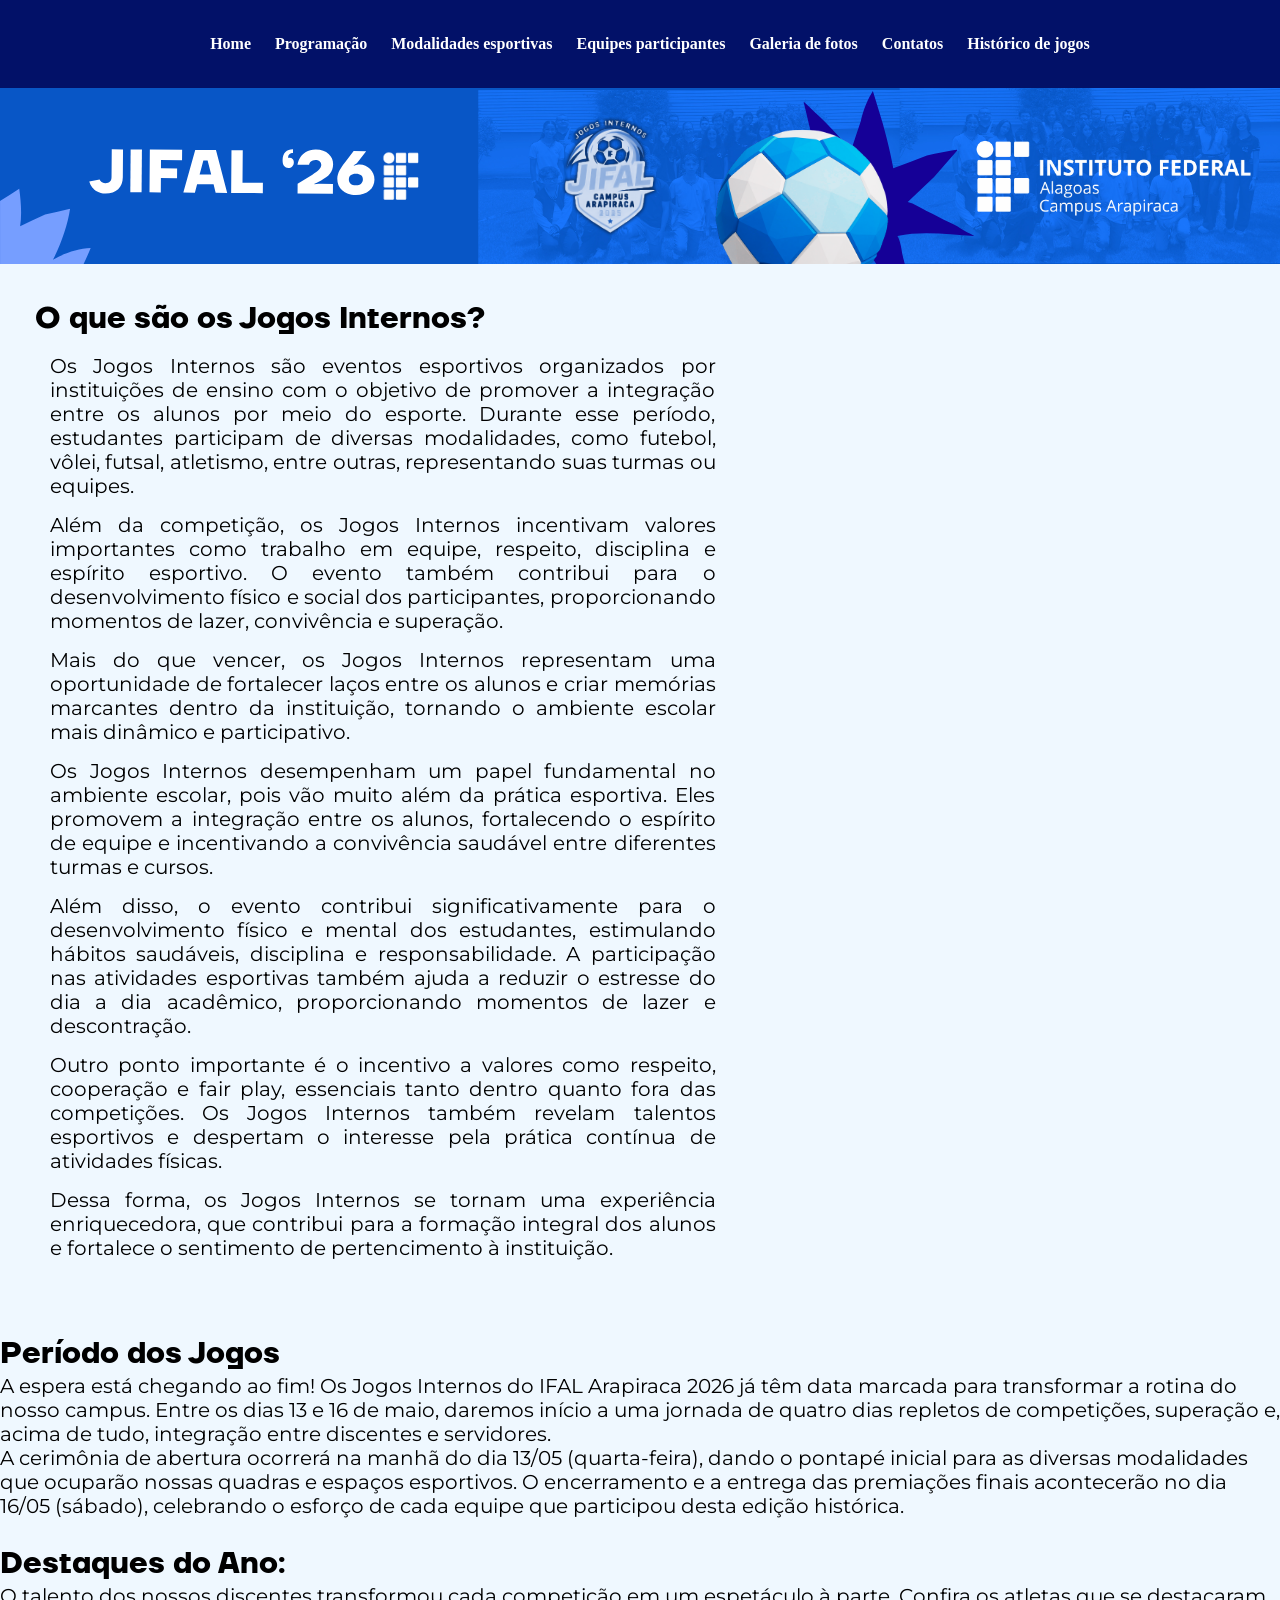
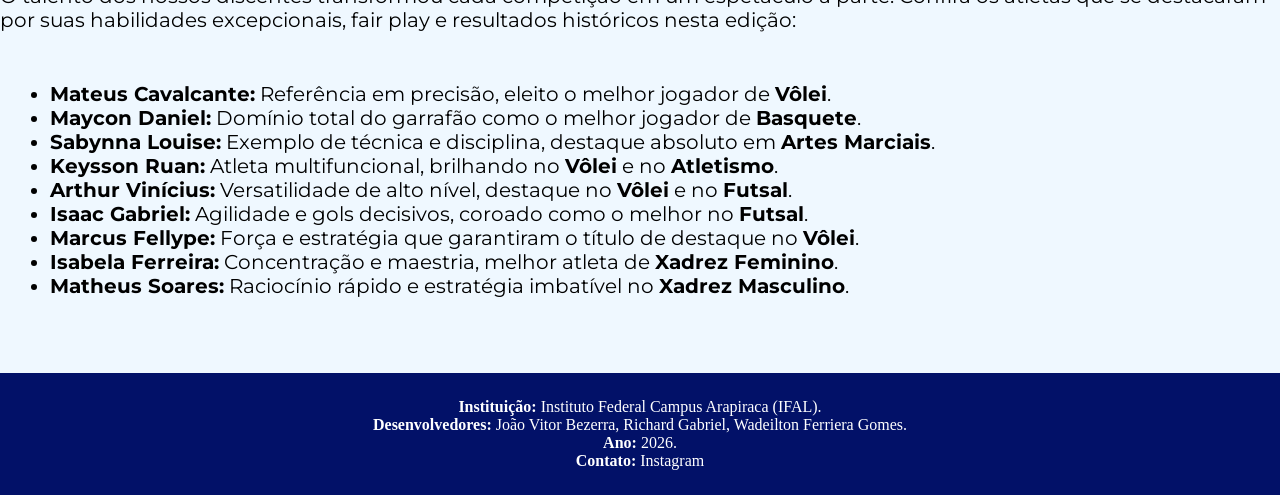
==== html/index.html @ b0f02007 "v4" ====
<!DOCTYPE html>
<html lang="pt-br">
<head>
    <meta charset="UTF-8">
    <meta name="viewport" content="width=device-width, initial-scale=1.0">
    <title>Página Inicial</title>
    <link rel="stylesheet" href="../css/style.css"/>
</head>
<body>

    <header>
        <div class="containerNavBar"> 
            <nav class="itensNav">
                <a href="index.html">Home</a>
                <a href="programacao.html">Programação</a>
                <a href="modalidades.html">Modalidades esportivas</a>
                <a href="equipes.html">Equipes participantes</a>
                <a href="galeria.html">Galeria de fotos</a>
                <a href="contatos.html">Contatos</a>
                <a href="historico.html">Histórico de jogos</a>
            </nav>
        </div>
    </header>


        <section class="containerBanner">
            <img  src="../images/jifal 2026.svg" alt="logo IFAL Arapiraca">
        </section>

    <section>
        <div class="container">
            <div class="texto">
                <h2 class="h2">O que são os Jogos Internos?</h2>
                <div class="texto-conteudo">
                    <p>Os Jogos Internos são eventos esportivos organizados por instituições de ensino com o objetivo de promover a integração entre os alunos por meio do esporte. Durante esse período, estudantes participam de diversas modalidades, como futebol, vôlei, futsal, atletismo, entre outras, representando suas turmas ou equipes.</p>

                    <p>Além da competição, os Jogos Internos incentivam valores importantes como trabalho em equipe, respeito, disciplina e espírito esportivo. O evento também contribui para o desenvolvimento físico e social dos participantes, proporcionando momentos de lazer, convivência e superação.</p>

                    <p>Mais do que vencer, os Jogos Internos representam uma oportunidade de fortalecer laços entre os alunos e criar memórias marcantes dentro da instituição, tornando o ambiente escolar mais dinâmico e participativo.</p>

                    <p>Os Jogos Internos desempenham um papel fundamental no ambiente escolar, pois vão muito além da prática esportiva. Eles promovem a integração entre os alunos, fortalecendo o espírito de equipe e incentivando a convivência saudável entre diferentes turmas e cursos.</p>

                    <p>Além disso, o evento contribui significativamente para o desenvolvimento físico e mental dos estudantes, estimulando hábitos saudáveis, disciplina e responsabilidade. A participação nas atividades esportivas também ajuda a reduzir o estresse do dia a dia acadêmico, proporcionando momentos de lazer e descontração.</p>

                    <p>Outro ponto importante é o incentivo a valores como respeito, cooperação e fair play, essenciais tanto dentro quanto fora das competições. Os Jogos Internos também revelam talentos esportivos e despertam o interesse pela prática contínua de atividades físicas.</p>

                    <p>Dessa forma, os Jogos Internos se tornam uma experiência enriquecedora, que contribui para a formação integral dos alunos e fortalece o sentimento de pertencimento à instituição.</p>
                    
                </div>
            </div>
        </div>
    </section>

    
                <section>
                    <h2 class="h2">Período dos Jogos</h2>
                    <div class="texto-conteudo">
                        <p>A espera está chegando ao fim! Os Jogos Internos do IFAL Arapiraca 2026 já têm data marcada para transformar a rotina do nosso campus. Entre os dias 13 e 16 de maio, daremos início a uma jornada de quatro dias repletos de competições, superação e, acima de tudo, integração entre discentes e servidores.</p>
                        <p>A cerimônia de abertura ocorrerá na manhã do dia 13/05 (quarta-feira), dando o pontapé inicial para as diversas modalidades que ocuparão nossas quadras e espaços esportivos. O encerramento e a entrega das premiações finais acontecerão no dia 16/05 (sábado), celebrando o esforço de cada equipe que participou desta edição histórica.</p>
                    </div>
                </section>

                <h2 class="h2">Destaques do Ano:</h2>
                <div class="texto-conteudo">
                    <p>
                        O talento dos nossos discentes transformou cada competição em um espetáculo à parte. 
                        Confira os atletas que se destacaram por suas habilidades excepcionais, fair play e 
                        resultados históricos nesta edição:
                    </p>

                    <ul class="destaques">
                        <li><strong>Mateus Cavalcante:</strong> Referência em precisão, eleito o melhor jogador de <strong>Vôlei</strong>.</li>
                        <li><strong>Maycon Daniel:</strong> Domínio total do garrafão como o melhor jogador de <strong>Basquete</strong>.</li>
                        <li><strong>Sabynna Louise:</strong> Exemplo de técnica e disciplina, destaque absoluto em <strong>Artes Marciais</strong>.</li>
                        <li><strong>Keysson Ruan:</strong> Atleta multifuncional, brilhando no <strong>Vôlei</strong> e no <strong>Atletismo</strong>.</li>
                        <li><strong>Arthur Vinícius:</strong> Versatilidade de alto nível, destaque no <strong>Vôlei</strong> e no <strong>Futsal</strong>.</li>
                        <li><strong>Isaac Gabriel:</strong> Agilidade e gols decisivos, coroado como o melhor no <strong>Futsal</strong>.</li>
                        <li><strong>Marcus Fellype:</strong> Força e estratégia que garantiram o título de destaque no <strong>Vôlei</strong>.</li>
                        <li><strong>Isabela Ferreira:</strong> Concentração e maestria, melhor atleta de <strong>Xadrez Feminino</strong>.</li>
                        <li><strong>Matheus Soares:</strong> Raciocínio rápido e estratégia imbatível no <strong>Xadrez Masculino</strong>.</li>
                    </ul>
                </div>
            </section>
    
    <footer>
        <div class="rodape">
            <p>
                <strong>Instituição:</strong> Instituto Federal Campus Arapiraca (IFAL).
            </p>
            <p>
                <strong>Desenvolvedores: </strong>João Vitor Bezerra, Richard Gabriel, Wadeilton Ferriera Gomes.
            </p>
            <p><strong>Ano:</strong> 2026.</p>
            <p>
                <strong>Contato:</strong>
                <a href="https://www.instagram.com/913ifal_/" target="_blank" rel="external">Instagram</a>
            </p>
        </div>
    </footer>
</body>
</html>
---- css/style.css ----
@import url('fontes.css');
@import url('componentes.css');

* {
    margin: 0;
    padding: 0;
    box-sizing: border-box;
}

body {
    background-color: #eff8ff;
}

.itensNav a {
    align-itens: space-between;
    color: white;
    margin-left: 20px;
    text-decoration: none;
    font-weight: bold;
}


.logos img {
    width: 160px;
}

footer div {
    width: 100%;
    text-align: center;
    padding: 25px;
    background-color: #021168;
}

.rodape p {
    text-align: center;
    margin: 0 auto;
    color: white;
    
}

.rodape a{
    color: white;
    text-decoration: none;
}
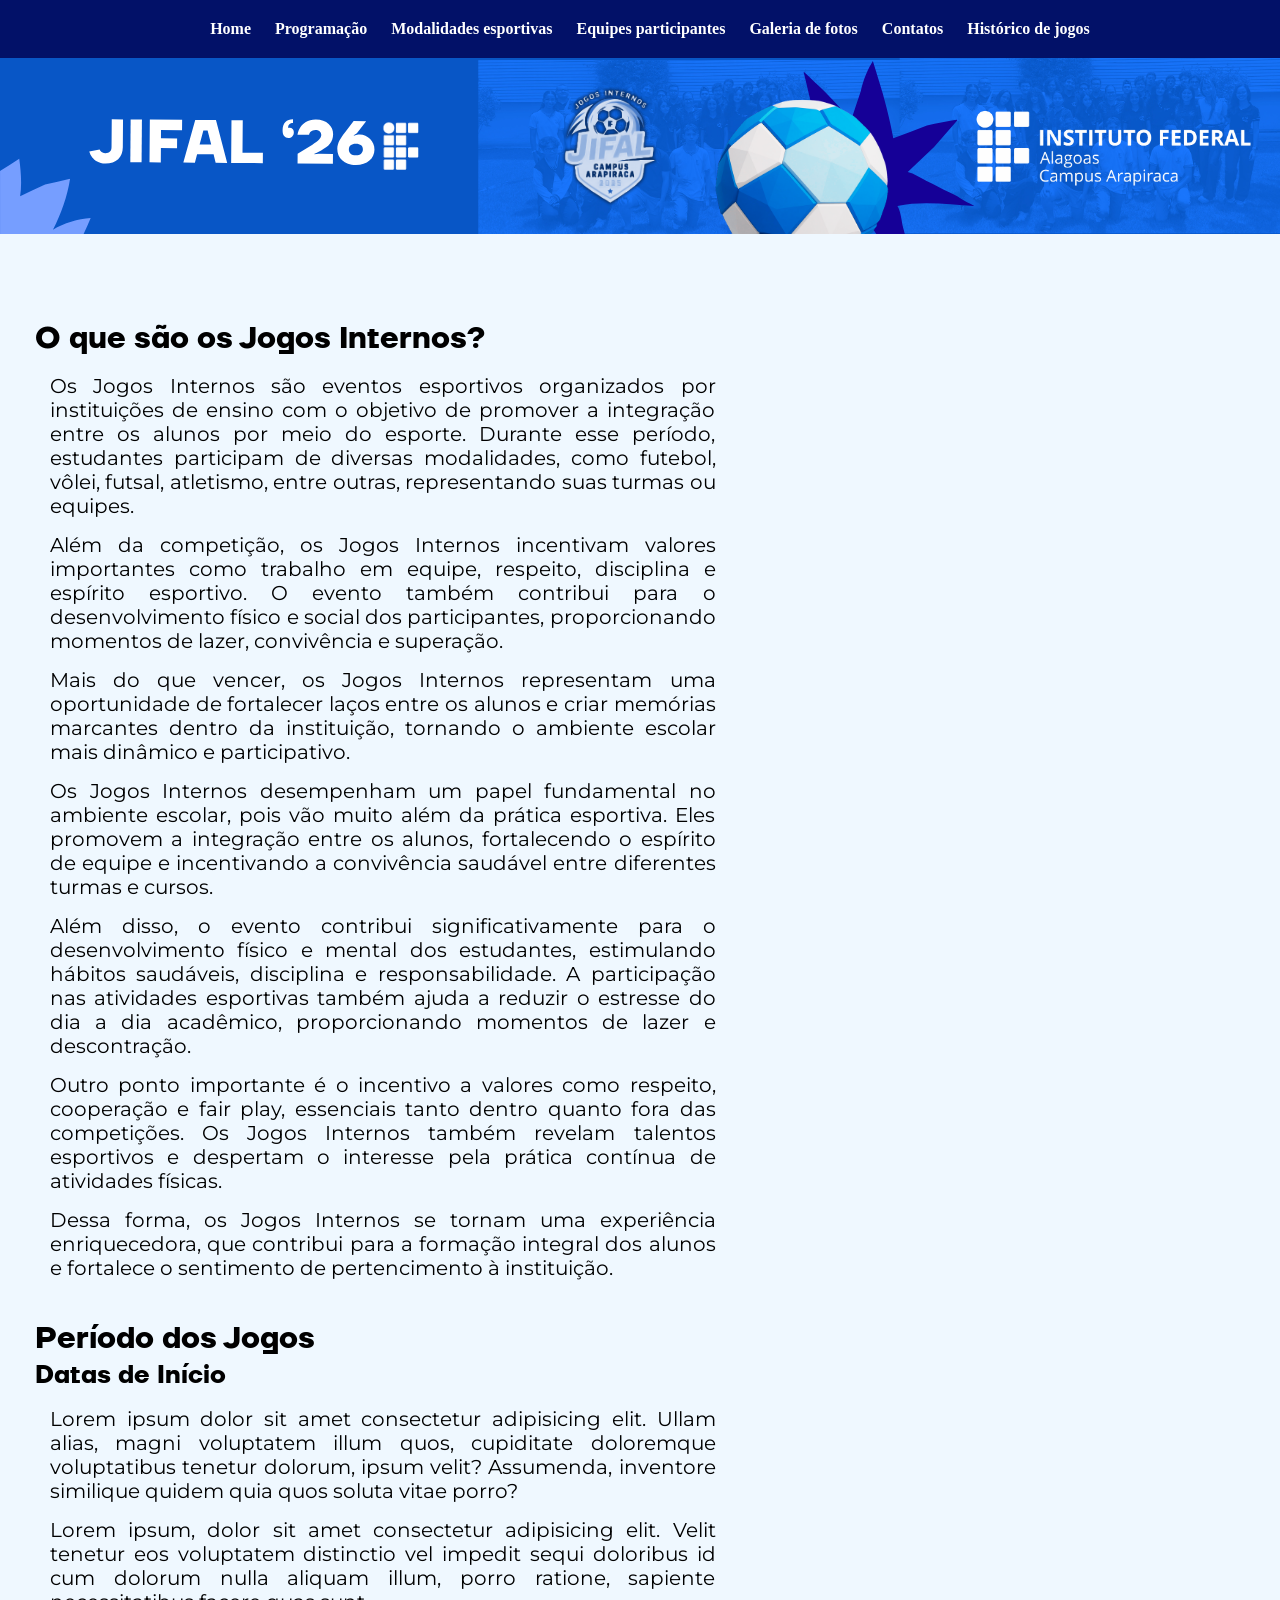
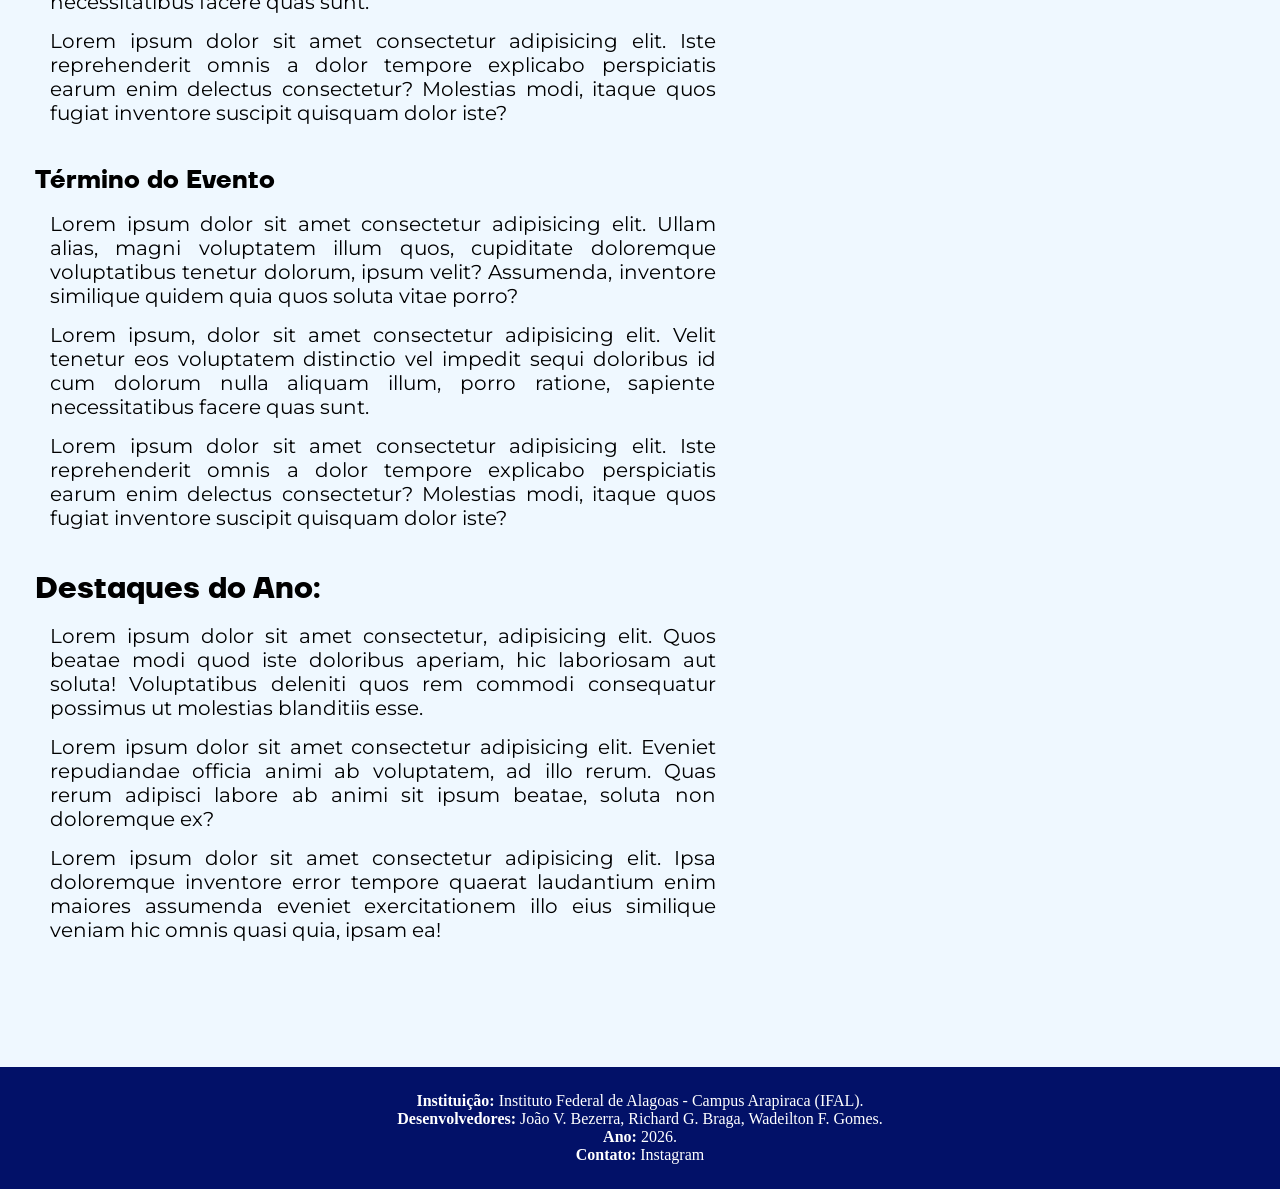
==== commit f89ab4d8: "Atualização: Home, Galeria, Contatos." ====
--- a/html/index.html
+++ b/html/index.html
@@ -47,49 +47,39 @@
                     <p>Dessa forma, os Jogos Internos se tornam uma experiência enriquecedora, que contribui para a formação integral dos alunos e fortalece o sentimento de pertencimento à instituição.</p>
                     
                 </div>
+
+                <h2 class="h2">Período dos Jogos</h2>
+                <h3>Datas de Início</h3>
+                <div class="texto-conteudo">
+                    <p>Lorem ipsum dolor sit amet consectetur adipisicing elit. Ullam alias, magni voluptatem illum quos, cupiditate doloremque voluptatibus tenetur dolorum, ipsum velit? Assumenda, inventore similique quidem quia quos soluta vitae porro?</p>
+
+                    <p>Lorem ipsum, dolor sit amet consectetur adipisicing elit. Velit tenetur eos voluptatem distinctio vel impedit sequi doloribus id cum dolorum nulla aliquam illum, porro ratione, sapiente necessitatibus facere quas sunt.</p>
+
+                    <p>Lorem ipsum dolor sit amet consectetur adipisicing elit. Iste reprehenderit omnis a dolor tempore explicabo perspiciatis earum enim delectus consectetur? Molestias modi, itaque quos fugiat inventore suscipit quisquam dolor iste?</p>
+                </div>
+
+                <h3>Término do Evento</h3>
+                <div class="texto-conteudo">
+                    <p>Lorem ipsum dolor sit amet consectetur adipisicing elit. Ullam alias, magni voluptatem illum quos, cupiditate doloremque voluptatibus tenetur dolorum, ipsum velit? Assumenda, inventore similique quidem quia quos soluta vitae porro?</p>
+
+                    <p>Lorem ipsum, dolor sit amet consectetur adipisicing elit. Velit tenetur eos voluptatem distinctio vel impedit sequi doloribus id cum dolorum nulla aliquam illum, porro ratione, sapiente necessitatibus facere quas sunt.</p>
+
+                    <p>Lorem ipsum dolor sit amet consectetur adipisicing elit. Iste reprehenderit omnis a dolor tempore explicabo perspiciatis earum enim delectus consectetur? Molestias modi, itaque quos fugiat inventore suscipit quisquam dolor iste?</p>
+                </div>
+                <h2 class="h2">Destaques do Ano:</h2>
+                <div class="texto-conteudo">
+                    <p>Lorem ipsum dolor sit amet consectetur, adipisicing elit. Quos beatae modi quod iste doloribus aperiam, hic laboriosam aut soluta! Voluptatibus deleniti quos rem commodi consequatur possimus ut molestias blanditiis esse.</p>
+                    <p>Lorem ipsum dolor sit amet consectetur adipisicing elit. Eveniet repudiandae officia animi ab voluptatem, ad illo rerum. Quas rerum adipisci labore ab animi sit ipsum beatae, soluta non doloremque ex?</p>
+                    <p>Lorem ipsum dolor sit amet consectetur adipisicing elit. Ipsa doloremque inventore error tempore quaerat laudantium enim maiores assumenda eveniet exercitationem illo eius similique veniam hic omnis quasi quia, ipsam ea!</p>
+                </div>
             </div>
         </div>
     </section>
-
-    
-                <section>
-                    <h2 class="h2">Período dos Jogos</h2>
-                    <div class="texto-conteudo">
-                        <p>A espera está chegando ao fim! Os Jogos Internos do IFAL Arapiraca 2026 já têm data marcada para transformar a rotina do nosso campus. Entre os dias 13 e 16 de maio, daremos início a uma jornada de quatro dias repletos de competições, superação e, acima de tudo, integração entre discentes e servidores.</p>
-                        <p>A cerimônia de abertura ocorrerá na manhã do dia 13/05 (quarta-feira), dando o pontapé inicial para as diversas modalidades que ocuparão nossas quadras e espaços esportivos. O encerramento e a entrega das premiações finais acontecerão no dia 16/05 (sábado), celebrando o esforço de cada equipe que participou desta edição histórica.</p>
-                    </div>
-                </section>
-
-                <h2 class="h2">Destaques do Ano:</h2>
-                <div class="texto-conteudo">
-                    <p>
-                        O talento dos nossos discentes transformou cada competição em um espetáculo à parte. 
-                        Confira os atletas que se destacaram por suas habilidades excepcionais, fair play e 
-                        resultados históricos nesta edição:
-                    </p>
-
-                    <ul class="destaques">
-                        <li><strong>Mateus Cavalcante:</strong> Referência em precisão, eleito o melhor jogador de <strong>Vôlei</strong>.</li>
-                        <li><strong>Maycon Daniel:</strong> Domínio total do garrafão como o melhor jogador de <strong>Basquete</strong>.</li>
-                        <li><strong>Sabynna Louise:</strong> Exemplo de técnica e disciplina, destaque absoluto em <strong>Artes Marciais</strong>.</li>
-                        <li><strong>Keysson Ruan:</strong> Atleta multifuncional, brilhando no <strong>Vôlei</strong> e no <strong>Atletismo</strong>.</li>
-                        <li><strong>Arthur Vinícius:</strong> Versatilidade de alto nível, destaque no <strong>Vôlei</strong> e no <strong>Futsal</strong>.</li>
-                        <li><strong>Isaac Gabriel:</strong> Agilidade e gols decisivos, coroado como o melhor no <strong>Futsal</strong>.</li>
-                        <li><strong>Marcus Fellype:</strong> Força e estratégia que garantiram o título de destaque no <strong>Vôlei</strong>.</li>
-                        <li><strong>Isabela Ferreira:</strong> Concentração e maestria, melhor atleta de <strong>Xadrez Feminino</strong>.</li>
-                        <li><strong>Matheus Soares:</strong> Raciocínio rápido e estratégia imbatível no <strong>Xadrez Masculino</strong>.</li>
-                    </ul>
-                </div>
-            </section>
     
     <footer>
         <div class="rodape">
-            <p>
-                <strong>Instituição:</strong> Instituto Federal Campus Arapiraca (IFAL).
-            </p>
-            <p>
-                <strong>Desenvolvedores: </strong>João Vitor Bezerra, Richard Gabriel, Wadeilton Ferriera Gomes.
-            </p>
+            <p><strong>Instituição:</strong> Instituto Federal de Alagoas - Campus Arapiraca (IFAL).</p>
+            <p><strong>Desenvolvedores: </strong>João V. Bezerra, Richard G. Braga, Wadeilton F. Gomes.</p>
             <p><strong>Ano:</strong> 2026.</p>
             <p>
                 <strong>Contato:</strong>
--- a/css/style.css
+++ b/css/style.css
@@ -24,21 +24,58 @@
     width: 160px;
 }
 
-footer div {
-    width: 100%;
+
+.rodape {
     text-align: center;
-    padding: 25px;
-    background-color: #021168;
+    width: 90%;
+    margin: 0 auto;
 }
 
-.rodape p {
-    text-align: center;
-    margin: 0 auto;
-    color: white;
-    
-}
-
-.rodape a{
+.rodape a {
     color: white;
     text-decoration: none;
 }
+
+/* Cards */ 
+.cards-container { 
+  display: flex; 
+  justify-content: center; 
+  flex-wrap: wrap; 
+  gap: 20px; 
+  margin-top: 30px;
+} 
+
+.card { 
+  background-color: #FDFBD4; 
+  padding: 20px; 
+  border-radius: 12px; 
+  box-shadow: 0 4px 6px rgba(0, 0, 0, 0.1); 
+  width: 100%;
+  max-width: 300px;
+  transition: transform 0.3s ease;
+} 
+
+.card:hover {
+  transform: translateY(-5px);
+}
+
+.galeria-projeto .cards-container {
+  display: flex;
+  flex-wrap: wrap;
+  justify-content: center;
+  gap: 20px;
+  margin-top: 20px;
+}
+
+.galeria-projeto img, .galeria-oficina img { 
+  width: 250px; /* VOLTOU AO TAMANHO ORIGINAL */
+  height: 180px; /* VOLTOU AO TAMANHO ORIGINAL */
+  object-fit: cover;
+  border-radius: 12px;
+  box-shadow: 0 3px 6px rgba(0, 0, 0, 0.15);
+  transition: transform 0.2s ease;
+} 
+
+.galeria-projeto img:hover, .galeria-oficina img:hover { 
+  transform: scale(1.05); 
+} 
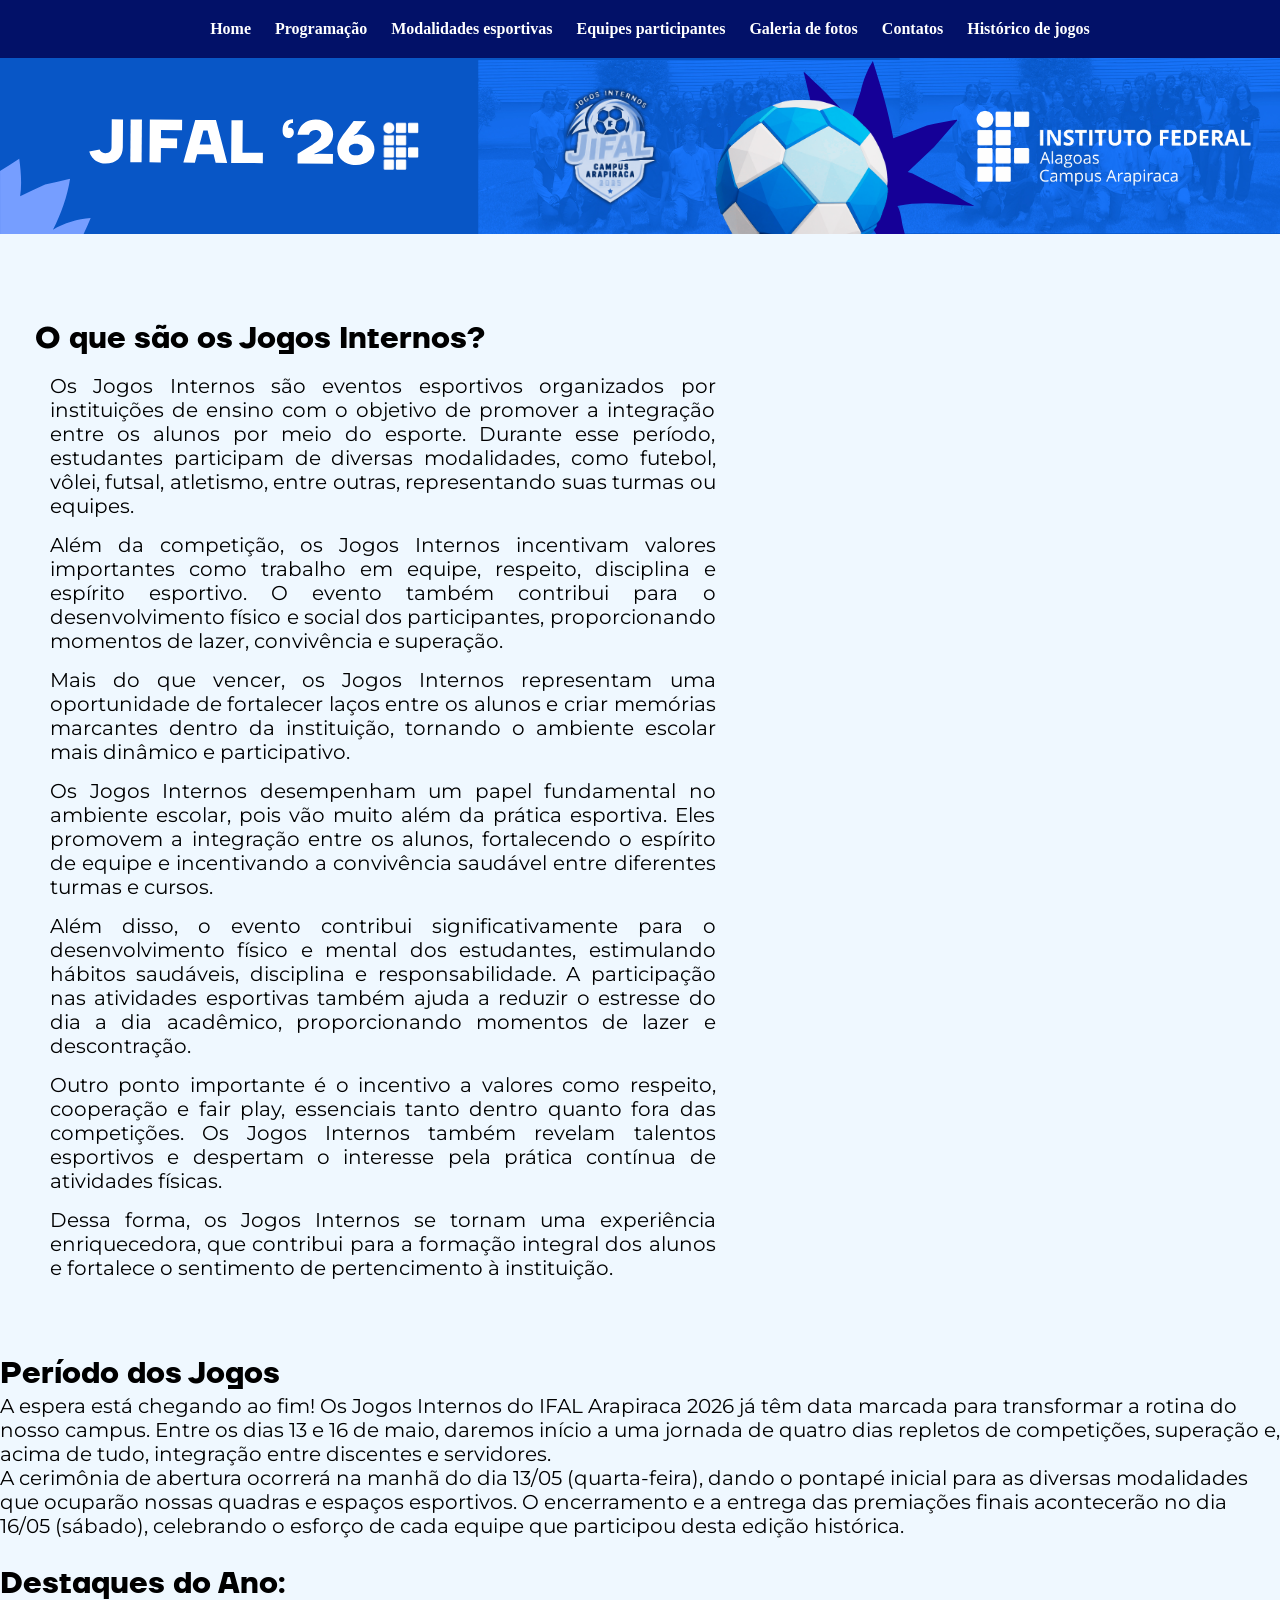
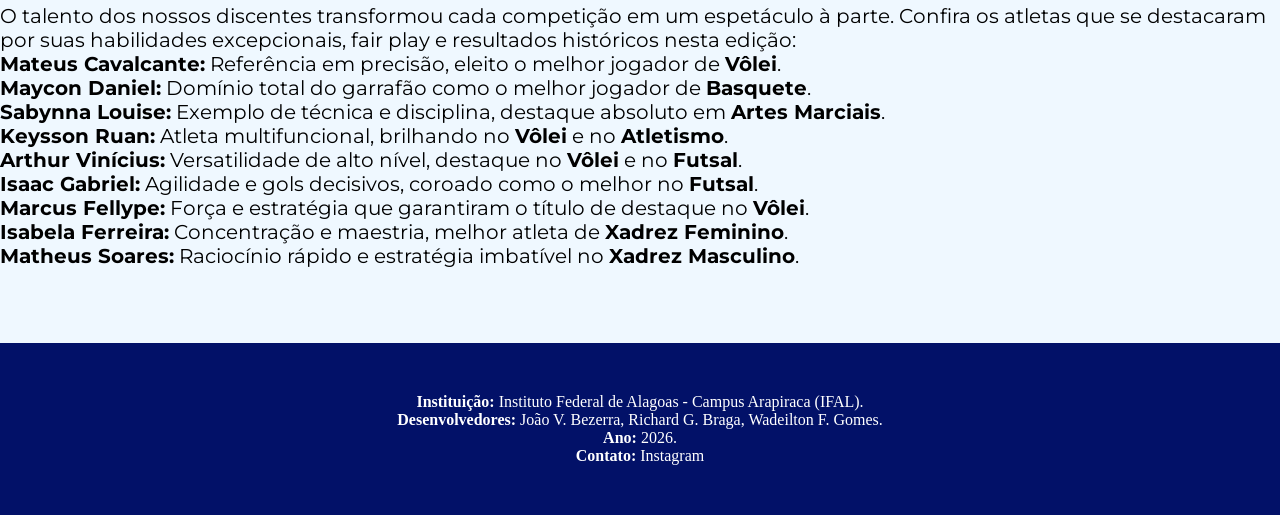
==== commit e605e11e: "Merge branch 'main' of  https://github.com/Richard-Braga/JogosInternos" ====
--- a/html/index.html
+++ b/html/index.html
@@ -47,34 +47,40 @@
                     <p>Dessa forma, os Jogos Internos se tornam uma experiência enriquecedora, que contribui para a formação integral dos alunos e fortalece o sentimento de pertencimento à instituição.</p>
                     
                 </div>
-
-                <h2 class="h2">Período dos Jogos</h2>
-                <h3>Datas de Início</h3>
-                <div class="texto-conteudo">
-                    <p>Lorem ipsum dolor sit amet consectetur adipisicing elit. Ullam alias, magni voluptatem illum quos, cupiditate doloremque voluptatibus tenetur dolorum, ipsum velit? Assumenda, inventore similique quidem quia quos soluta vitae porro?</p>
-
-                    <p>Lorem ipsum, dolor sit amet consectetur adipisicing elit. Velit tenetur eos voluptatem distinctio vel impedit sequi doloribus id cum dolorum nulla aliquam illum, porro ratione, sapiente necessitatibus facere quas sunt.</p>
-
-                    <p>Lorem ipsum dolor sit amet consectetur adipisicing elit. Iste reprehenderit omnis a dolor tempore explicabo perspiciatis earum enim delectus consectetur? Molestias modi, itaque quos fugiat inventore suscipit quisquam dolor iste?</p>
-                </div>
-
-                <h3>Término do Evento</h3>
-                <div class="texto-conteudo">
-                    <p>Lorem ipsum dolor sit amet consectetur adipisicing elit. Ullam alias, magni voluptatem illum quos, cupiditate doloremque voluptatibus tenetur dolorum, ipsum velit? Assumenda, inventore similique quidem quia quos soluta vitae porro?</p>
-
-                    <p>Lorem ipsum, dolor sit amet consectetur adipisicing elit. Velit tenetur eos voluptatem distinctio vel impedit sequi doloribus id cum dolorum nulla aliquam illum, porro ratione, sapiente necessitatibus facere quas sunt.</p>
-
-                    <p>Lorem ipsum dolor sit amet consectetur adipisicing elit. Iste reprehenderit omnis a dolor tempore explicabo perspiciatis earum enim delectus consectetur? Molestias modi, itaque quos fugiat inventore suscipit quisquam dolor iste?</p>
-                </div>
-                <h2 class="h2">Destaques do Ano:</h2>
-                <div class="texto-conteudo">
-                    <p>Lorem ipsum dolor sit amet consectetur, adipisicing elit. Quos beatae modi quod iste doloribus aperiam, hic laboriosam aut soluta! Voluptatibus deleniti quos rem commodi consequatur possimus ut molestias blanditiis esse.</p>
-                    <p>Lorem ipsum dolor sit amet consectetur adipisicing elit. Eveniet repudiandae officia animi ab voluptatem, ad illo rerum. Quas rerum adipisci labore ab animi sit ipsum beatae, soluta non doloremque ex?</p>
-                    <p>Lorem ipsum dolor sit amet consectetur adipisicing elit. Ipsa doloremque inventore error tempore quaerat laudantium enim maiores assumenda eveniet exercitationem illo eius similique veniam hic omnis quasi quia, ipsam ea!</p>
-                </div>
             </div>
         </div>
     </section>
+
+    
+                <section>
+                    <h2 class="h2">Período dos Jogos</h2>
+                    <div class="texto-conteudo">
+                        <p>A espera está chegando ao fim! Os Jogos Internos do IFAL Arapiraca 2026 já têm data marcada para transformar a rotina do nosso campus. Entre os dias 13 e 16 de maio, daremos início a uma jornada de quatro dias repletos de competições, superação e, acima de tudo, integração entre discentes e servidores.</p>
+                        <p>A cerimônia de abertura ocorrerá na manhã do dia 13/05 (quarta-feira), dando o pontapé inicial para as diversas modalidades que ocuparão nossas quadras e espaços esportivos. O encerramento e a entrega das premiações finais acontecerão no dia 16/05 (sábado), celebrando o esforço de cada equipe que participou desta edição histórica.</p>
+                    </div>
+                </section>
+
+                <h2 class="h2">Destaques do Ano:</h2>
+                <div class="texto-conteudo">
+                    <p>
+                        O talento dos nossos discentes transformou cada competição em um espetáculo à parte. 
+                        Confira os atletas que se destacaram por suas habilidades excepcionais, fair play e 
+                        resultados históricos nesta edição:
+                    </p>
+
+                    <ul class="destaques">
+                        <li><strong>Mateus Cavalcante:</strong> Referência em precisão, eleito o melhor jogador de <strong>Vôlei</strong>.</li>
+                        <li><strong>Maycon Daniel:</strong> Domínio total do garrafão como o melhor jogador de <strong>Basquete</strong>.</li>
+                        <li><strong>Sabynna Louise:</strong> Exemplo de técnica e disciplina, destaque absoluto em <strong>Artes Marciais</strong>.</li>
+                        <li><strong>Keysson Ruan:</strong> Atleta multifuncional, brilhando no <strong>Vôlei</strong> e no <strong>Atletismo</strong>.</li>
+                        <li><strong>Arthur Vinícius:</strong> Versatilidade de alto nível, destaque no <strong>Vôlei</strong> e no <strong>Futsal</strong>.</li>
+                        <li><strong>Isaac Gabriel:</strong> Agilidade e gols decisivos, coroado como o melhor no <strong>Futsal</strong>.</li>
+                        <li><strong>Marcus Fellype:</strong> Força e estratégia que garantiram o título de destaque no <strong>Vôlei</strong>.</li>
+                        <li><strong>Isabela Ferreira:</strong> Concentração e maestria, melhor atleta de <strong>Xadrez Feminino</strong>.</li>
+                        <li><strong>Matheus Soares:</strong> Raciocínio rápido e estratégia imbatível no <strong>Xadrez Masculino</strong>.</li>
+                    </ul>
+                </div>
+            </section>
     
     <footer>
         <div class="rodape">
--- a/css/style.css
+++ b/css/style.css
@@ -24,14 +24,21 @@
     width: 160px;
 }
 
-
-.rodape {
+footer div {
+    width: 100%;
     text-align: center;
-    width: 90%;
-    margin: 0 auto;
+    padding: 25px;
+    background-color: #021168;
 }
 
-.rodape a {
+.rodape p {
+    text-align: center;
+    margin: 0 auto;
+    color: white;
+    
+}
+
+.rodape a{
     color: white;
     text-decoration: none;
 }
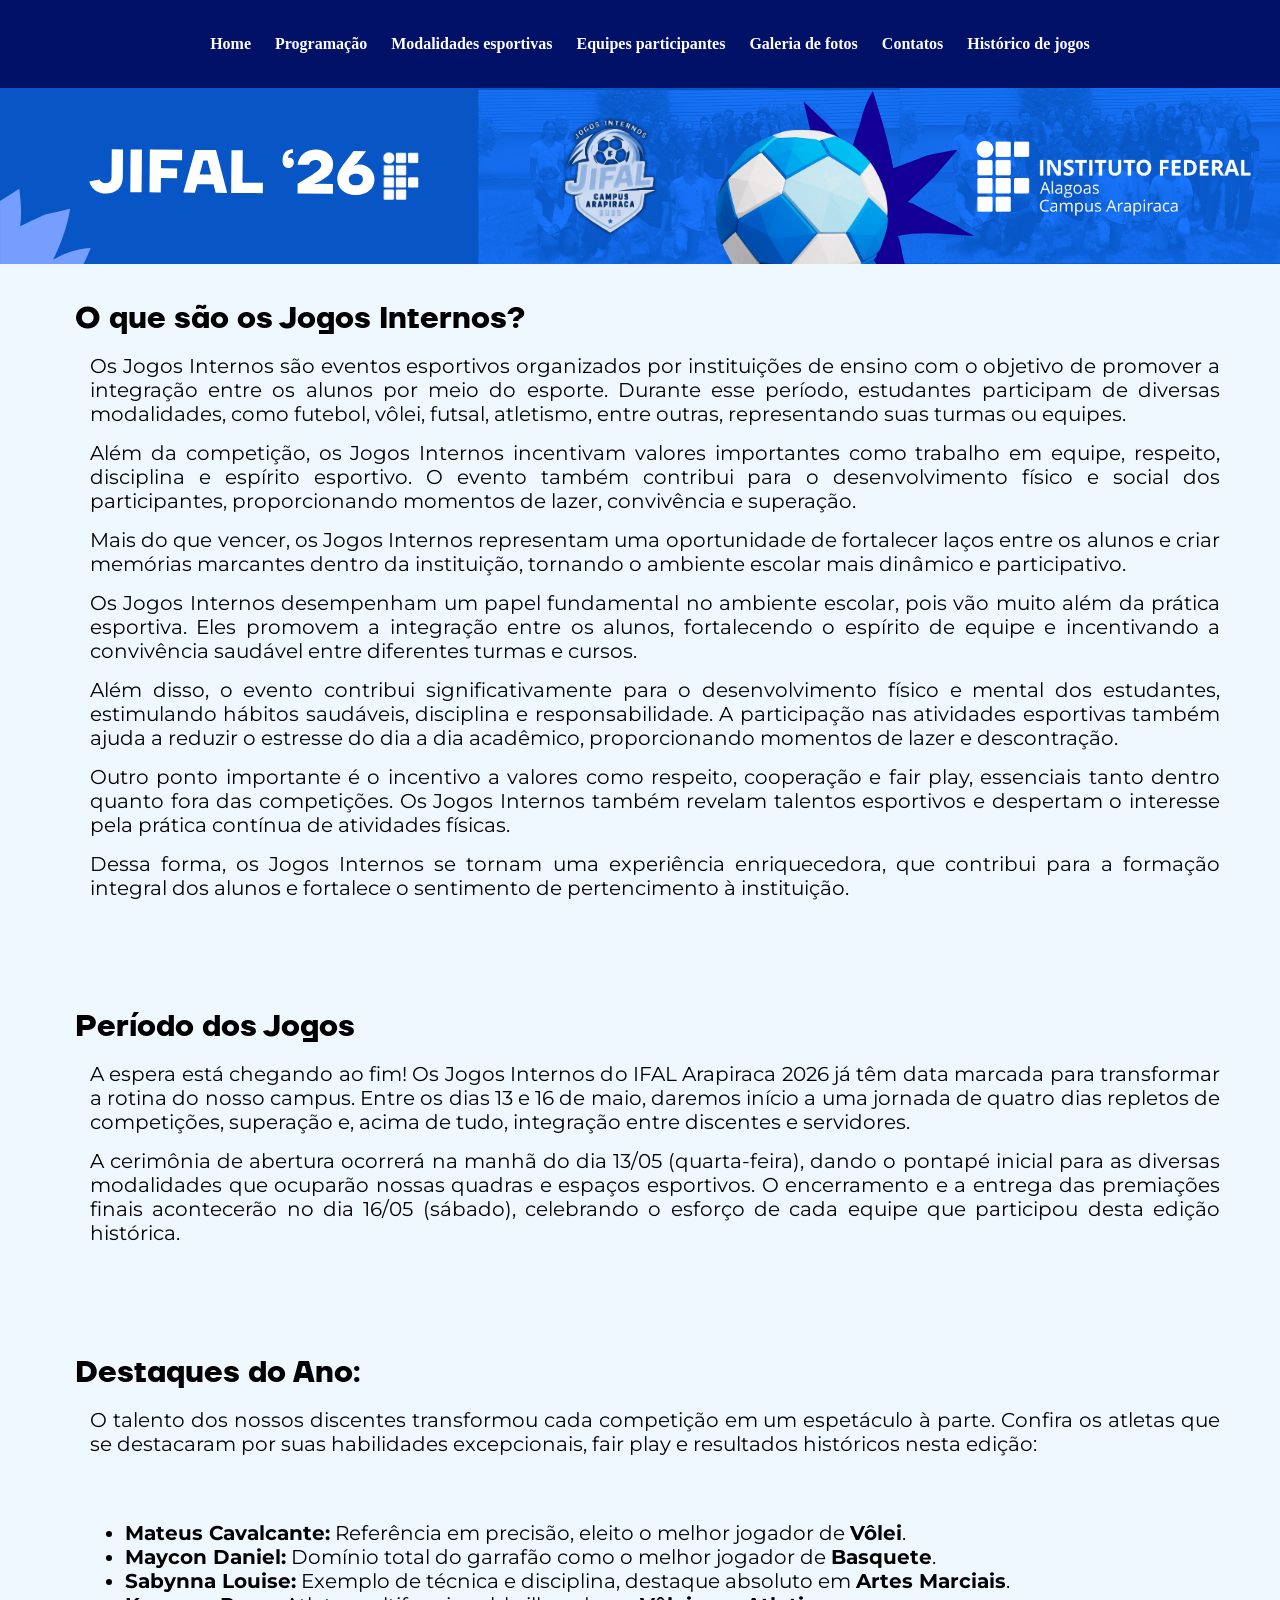
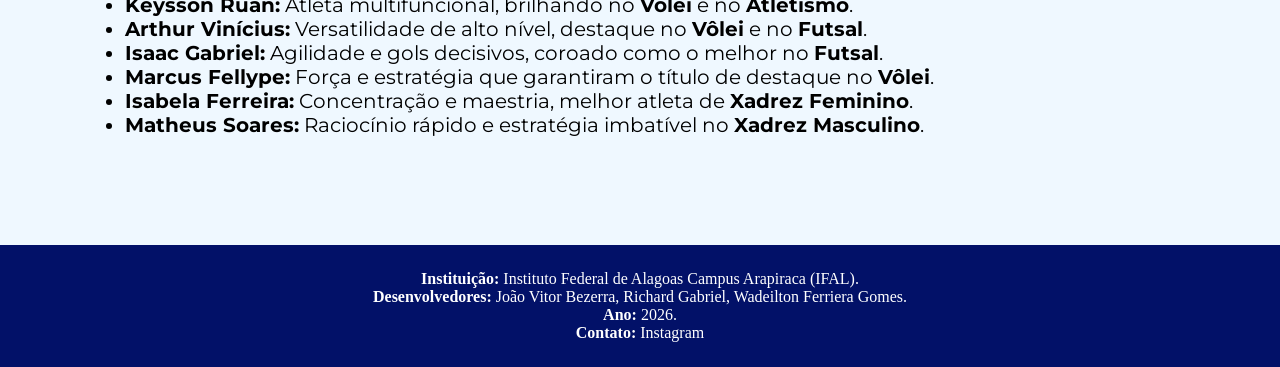
==== commit 4653b6a9: "v6" ====
--- a/html/index.html
+++ b/html/index.html
@@ -52,22 +52,28 @@
     </section>
 
     
-                <section>
-                    <h2 class="h2">Período dos Jogos</h2>
-                    <div class="texto-conteudo">
-                        <p>A espera está chegando ao fim! Os Jogos Internos do IFAL Arapiraca 2026 já têm data marcada para transformar a rotina do nosso campus. Entre os dias 13 e 16 de maio, daremos início a uma jornada de quatro dias repletos de competições, superação e, acima de tudo, integração entre discentes e servidores.</p>
-                        <p>A cerimônia de abertura ocorrerá na manhã do dia 13/05 (quarta-feira), dando o pontapé inicial para as diversas modalidades que ocuparão nossas quadras e espaços esportivos. O encerramento e a entrega das premiações finais acontecerão no dia 16/05 (sábado), celebrando o esforço de cada equipe que participou desta edição histórica.</p>
-                    </div>
-                </section>
+    <section>
+        <div class="container">
+            <div class="texto">
+                <h2 class="h2">Período dos Jogos</h2>
+                <div class="texto-conteudo">
+                    <p>A espera está chegando ao fim! Os Jogos Internos do IFAL Arapiraca 2026 já têm data marcada para transformar a rotina do nosso campus. Entre os dias 13 e 16 de maio, daremos início a uma jornada de quatro dias repletos de competições, superação e, acima de tudo, integração entre discentes e servidores.</p>
+                    <p>A cerimônia de abertura ocorrerá na manhã do dia 13/05 (quarta-feira), dando o pontapé inicial para as diversas modalidades que ocuparão nossas quadras e espaços esportivos. O encerramento e a entrega das premiações finais acontecerão no dia 16/05 (sábado), celebrando o esforço de cada equipe que participou desta edição histórica.</p>
+                </div>
+            </div>
+        </div>
+    </section>
 
+    <section>
+        <div class="container">
+            <div class="texto">
                 <h2 class="h2">Destaques do Ano:</h2>
                 <div class="texto-conteudo">
                     <p>
-                        O talento dos nossos discentes transformou cada competição em um espetáculo à parte. 
-                        Confira os atletas que se destacaram por suas habilidades excepcionais, fair play e 
+                        O talento dos nossos discentes transformou cada competição em um espetáculo à parte.
+                        Confira os atletas que se destacaram por suas habilidades excepcionais, fair play e
                         resultados históricos nesta edição:
                     </p>
-
                     <ul class="destaques">
                         <li><strong>Mateus Cavalcante:</strong> Referência em precisão, eleito o melhor jogador de <strong>Vôlei</strong>.</li>
                         <li><strong>Maycon Daniel:</strong> Domínio total do garrafão como o melhor jogador de <strong>Basquete</strong>.</li>
@@ -80,12 +86,18 @@
                         <li><strong>Matheus Soares:</strong> Raciocínio rápido e estratégia imbatível no <strong>Xadrez Masculino</strong>.</li>
                     </ul>
                 </div>
-            </section>
+            </div>
+        </div>
+    </section>
     
     <footer>
         <div class="rodape">
-            <p><strong>Instituição:</strong> Instituto Federal de Alagoas - Campus Arapiraca (IFAL).</p>
-            <p><strong>Desenvolvedores: </strong>João V. Bezerra, Richard G. Braga, Wadeilton F. Gomes.</p>
+            <p>
+                <strong>Instituição:</strong> Instituto Federal de Alagoas Campus Arapiraca (IFAL).
+            </p>
+            <p>
+                <strong>Desenvolvedores: </strong>João Vitor Bezerra, Richard Gabriel, Wadeilton Ferriera Gomes.
+            </p>
             <p><strong>Ano:</strong> 2026.</p>
             <p>
                 <strong>Contato:</strong>
--- a/css/style.css
+++ b/css/style.css
@@ -12,7 +12,6 @@
 }
 
 .itensNav a {
-    align-itens: space-between;
     color: white;
     margin-left: 20px;
     text-decoration: none;
@@ -42,47 +41,3 @@
     color: white;
     text-decoration: none;
 }
-
-/* Cards */ 
-.cards-container { 
-  display: flex; 
-  justify-content: center; 
-  flex-wrap: wrap; 
-  gap: 20px; 
-  margin-top: 30px;
-} 
-
-.card { 
-  background-color: #FDFBD4; 
-  padding: 20px; 
-  border-radius: 12px; 
-  box-shadow: 0 4px 6px rgba(0, 0, 0, 0.1); 
-  width: 100%;
-  max-width: 300px;
-  transition: transform 0.3s ease;
-} 
-
-.card:hover {
-  transform: translateY(-5px);
-}
-
-.galeria-projeto .cards-container {
-  display: flex;
-  flex-wrap: wrap;
-  justify-content: center;
-  gap: 20px;
-  margin-top: 20px;
-}
-
-.galeria-projeto img, .galeria-oficina img { 
-  width: 250px; /* VOLTOU AO TAMANHO ORIGINAL */
-  height: 180px; /* VOLTOU AO TAMANHO ORIGINAL */
-  object-fit: cover;
-  border-radius: 12px;
-  box-shadow: 0 3px 6px rgba(0, 0, 0, 0.15);
-  transition: transform 0.2s ease;
-} 
-
-.galeria-projeto img:hover, .galeria-oficina img:hover { 
-  transform: scale(1.05); 
-} 
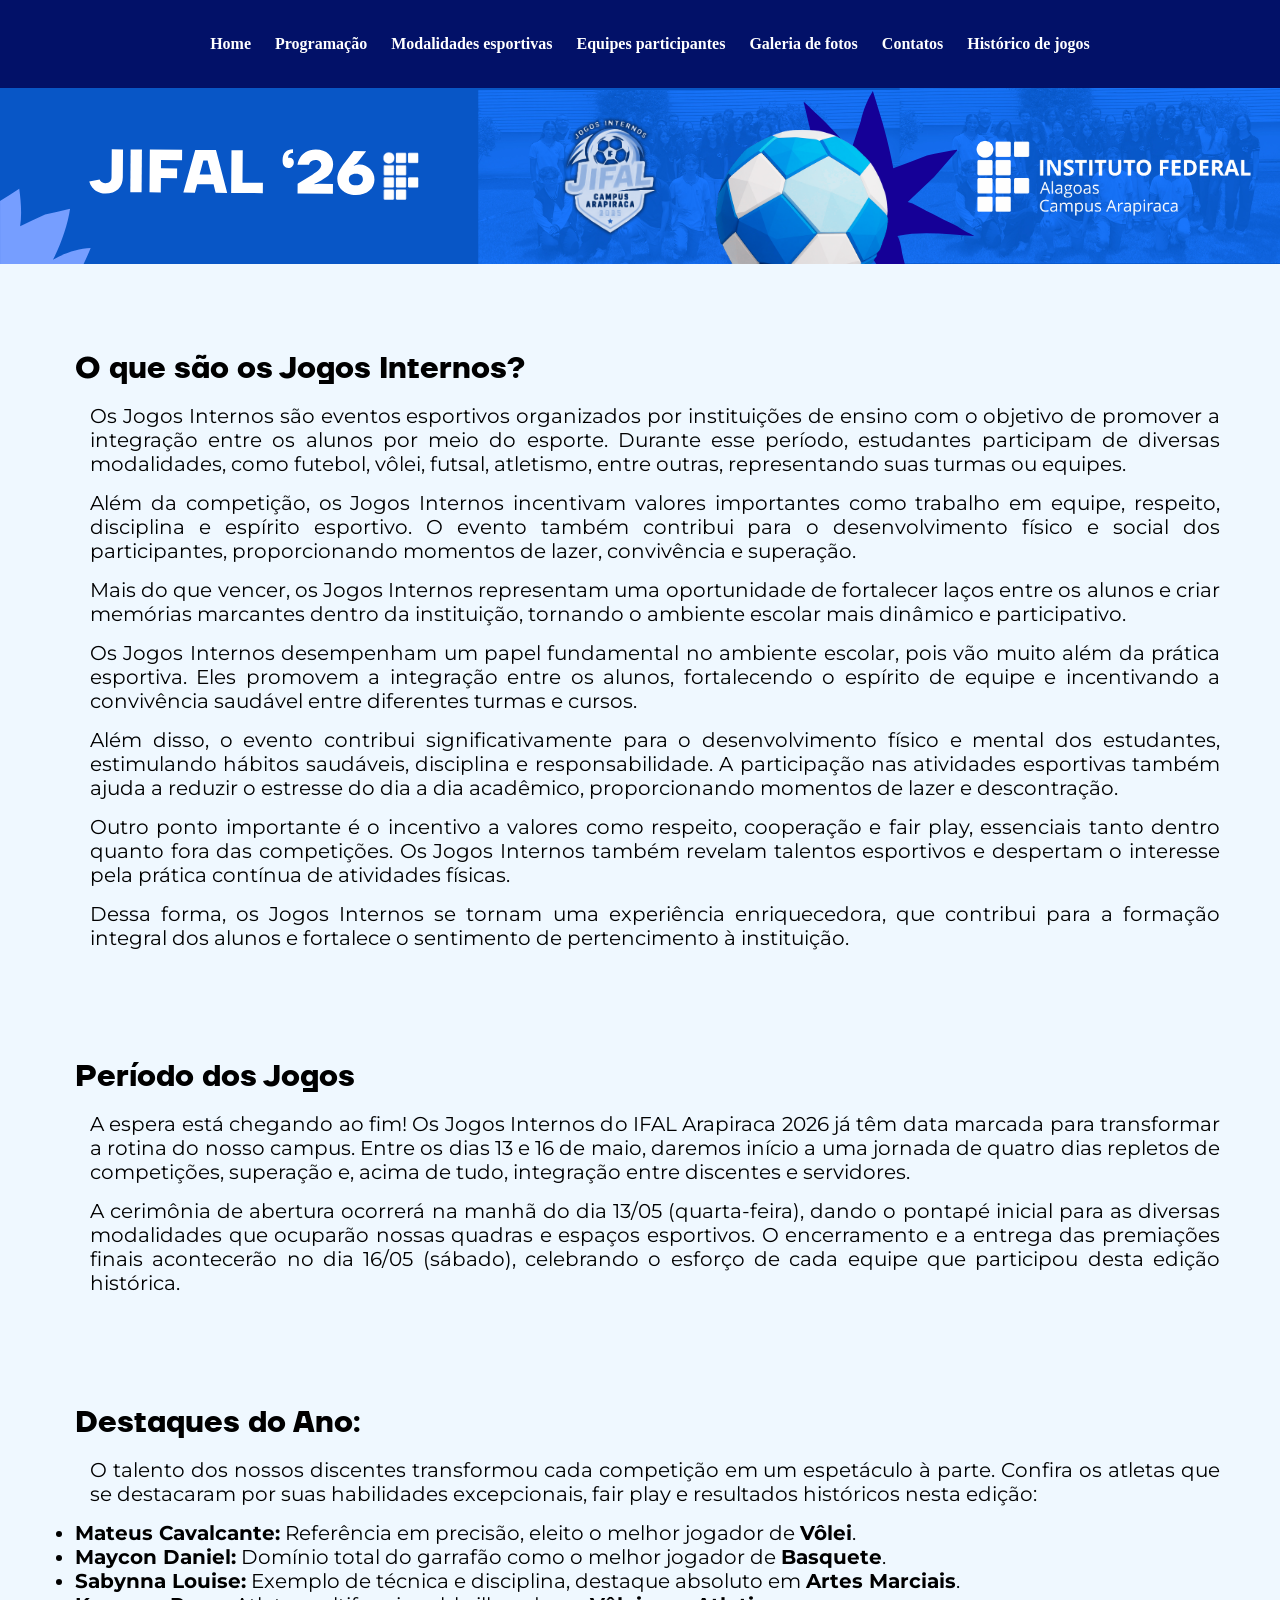
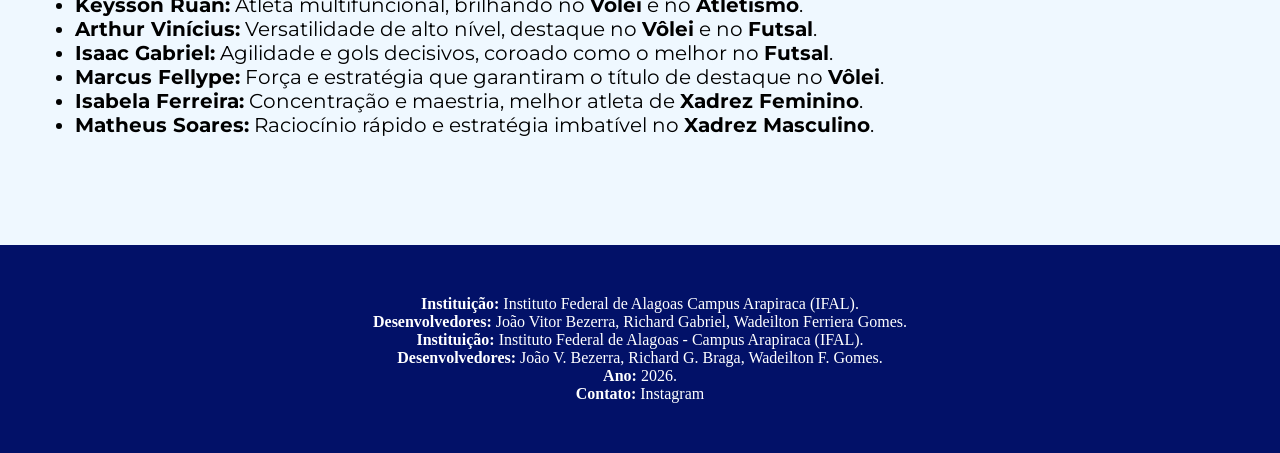
==== commit 709ef7eb: "Merge branch 'main' of https://github.com/Richard-Braga/JogosInternos" ====
--- a/html/index.html
+++ b/html/index.html
@@ -98,6 +98,9 @@
             <p>
                 <strong>Desenvolvedores: </strong>João Vitor Bezerra, Richard Gabriel, Wadeilton Ferriera Gomes.
             </p>
+            <p><strong>Instituição:</strong> Instituto Federal de Alagoas - Campus Arapiraca (IFAL).</p>
+            <p><strong>Desenvolvedores: </strong>João V. Bezerra, Richard G. Braga, Wadeilton F. Gomes.</p>
+
             <p><strong>Ano:</strong> 2026.</p>
             <p>
                 <strong>Contato:</strong>
--- a/css/style.css
+++ b/css/style.css
@@ -41,3 +41,47 @@
     color: white;
     text-decoration: none;
 }
+
+/* Cards */ 
+.cards-container { 
+  display: flex; 
+  justify-content: center; 
+  flex-wrap: wrap; 
+  gap: 20px; 
+  margin-top: 30px;
+} 
+
+.card { 
+  background-color: #FDFBD4; 
+  padding: 20px; 
+  border-radius: 12px; 
+  box-shadow: 0 4px 6px rgba(0, 0, 0, 0.1); 
+  width: 100%;
+  max-width: 300px;
+  transition: transform 0.3s ease;
+} 
+
+.card:hover {
+  transform: translateY(-5px);
+}
+
+.galeria-projeto .cards-container {
+  display: flex;
+  flex-wrap: wrap;
+  justify-content: center;
+  gap: 20px;
+  margin-top: 20px;
+}
+
+.galeria-projeto img, .galeria-oficina img { 
+  width: 250px; /* VOLTOU AO TAMANHO ORIGINAL */
+  height: 180px; /* VOLTOU AO TAMANHO ORIGINAL */
+  object-fit: cover;
+  border-radius: 12px;
+  box-shadow: 0 3px 6px rgba(0, 0, 0, 0.15);
+  transition: transform 0.2s ease;
+} 
+
+.galeria-projeto img:hover, .galeria-oficina img:hover { 
+  transform: scale(1.05); 
+} 
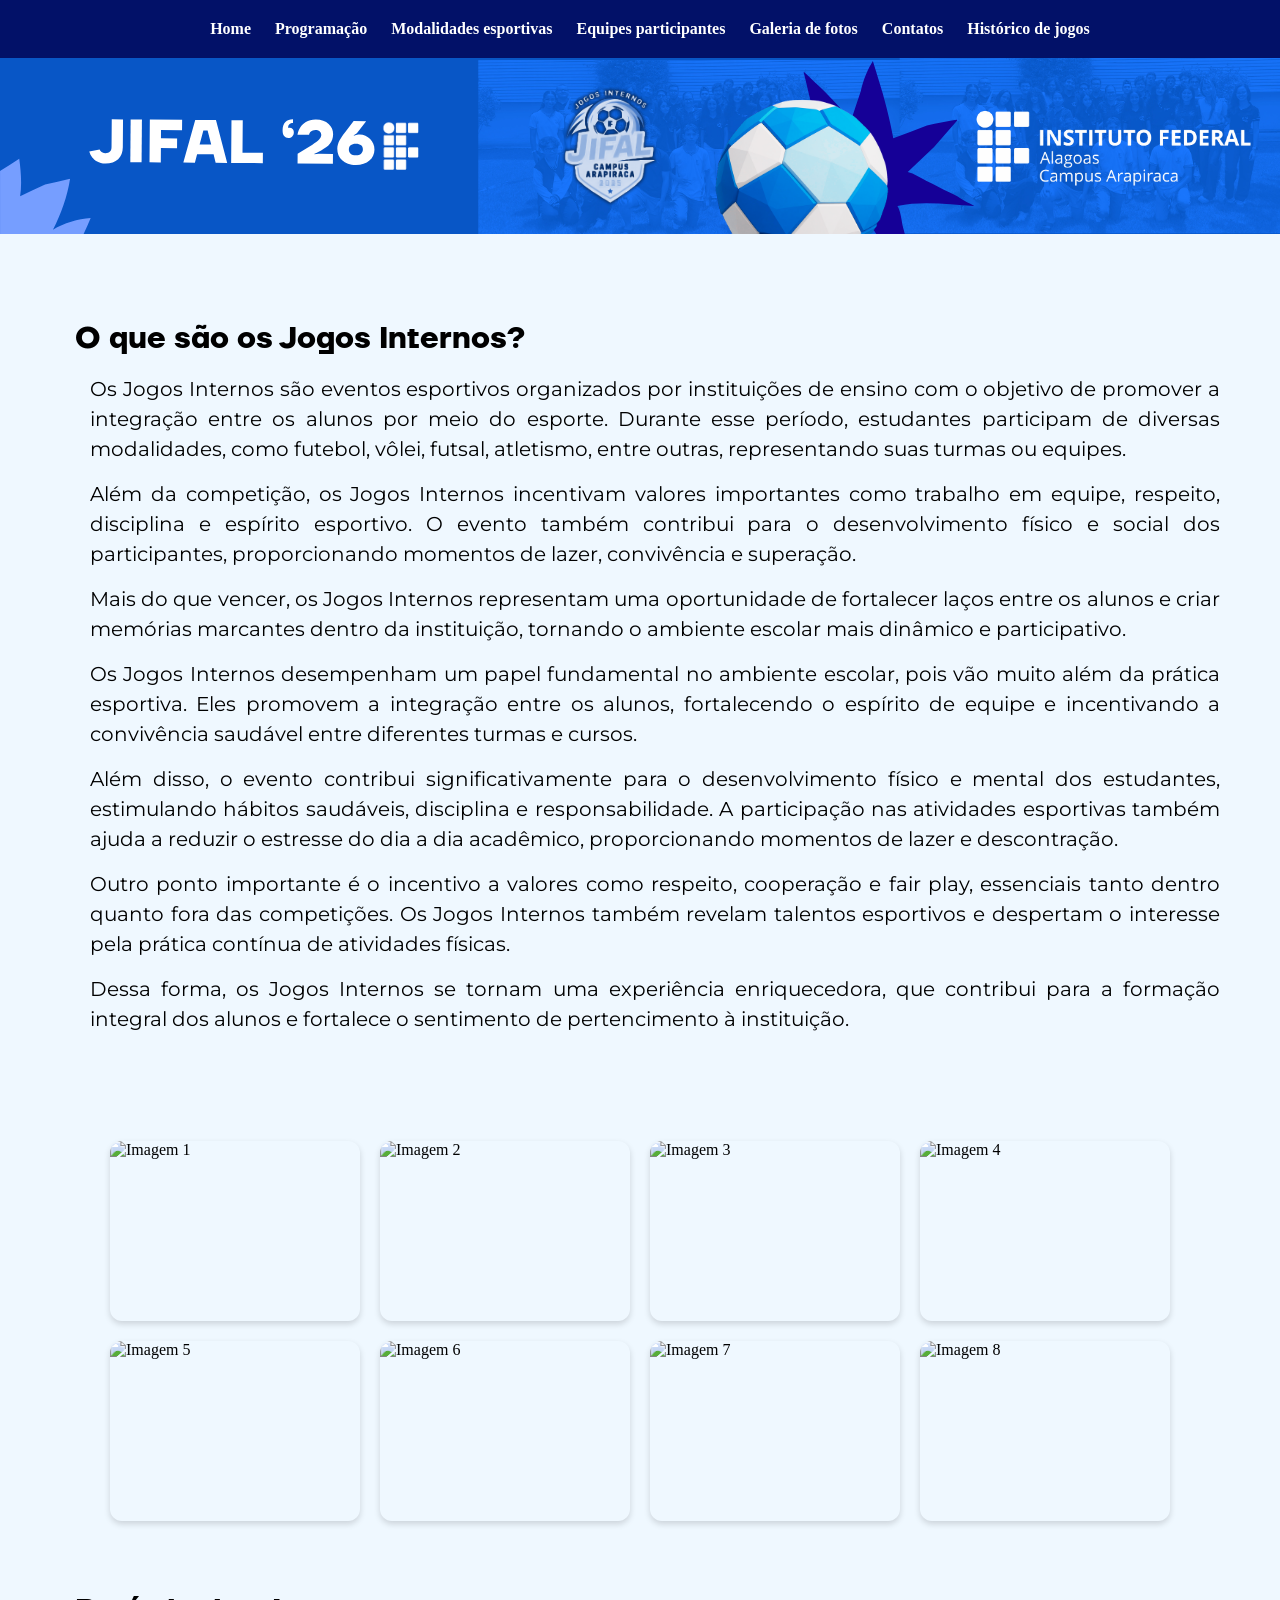
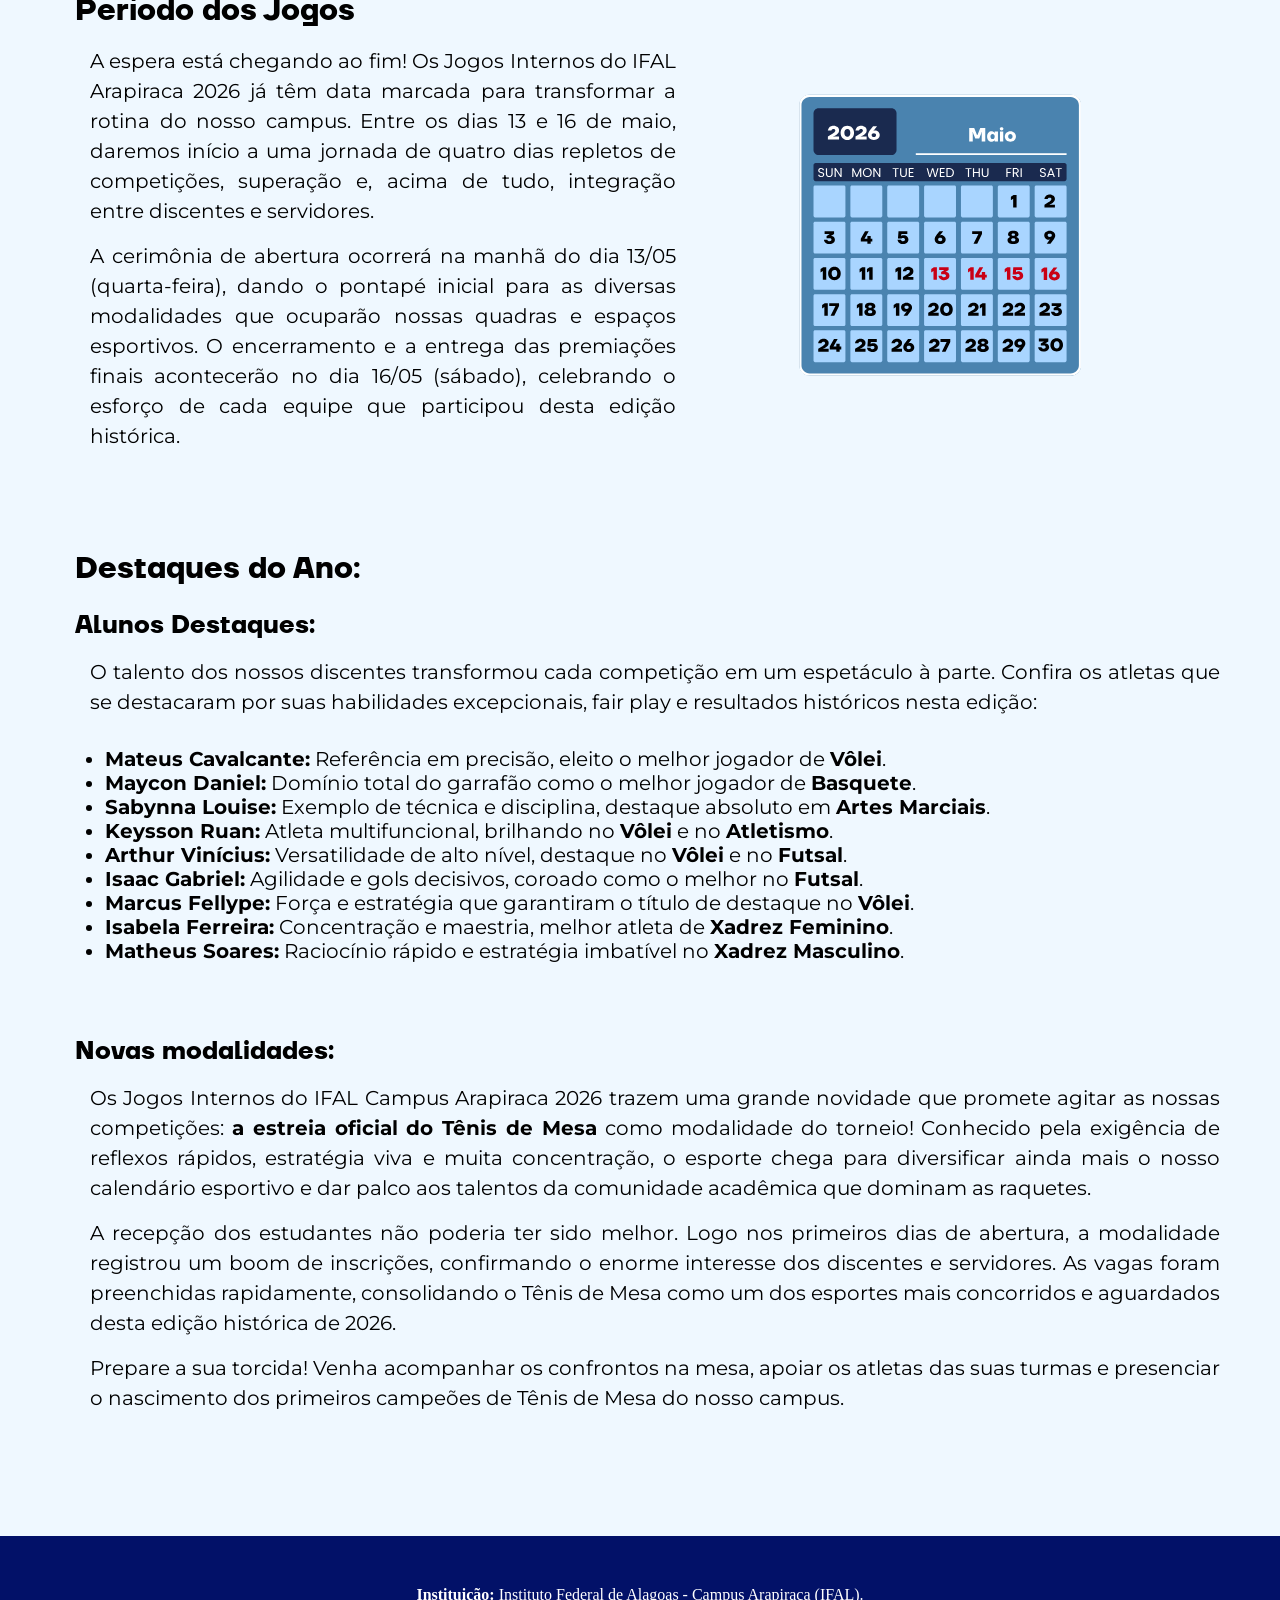
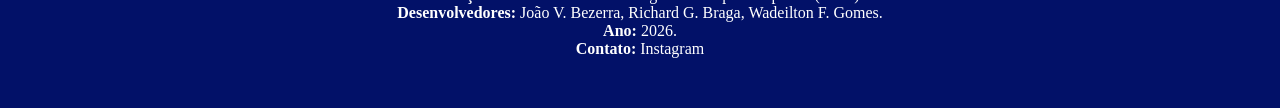
==== commit 0bd6d09e: "Páginas Richard prontas" ====
--- a/html/index.html
+++ b/html/index.html
@@ -3,7 +3,8 @@
 <head>
     <meta charset="UTF-8">
     <meta name="viewport" content="width=device-width, initial-scale=1.0">
-    <title>Página Inicial</title>
+    <title>JIFAL 2026 - Página Inicial</title>
+    <link rel="shortcut icon" href="../images/favicon.ico" type="image/x-icon">
     <link rel="stylesheet" href="../css/style.css"/>
 </head>
 <body>
@@ -51,16 +52,34 @@
         </div>
     </section>
 
+    <section class="galeria-projeto">
+      <div class="cards-container">
+        <img src="https://www2.ifal.edu.br/campus/arapiraca/noticias/jogos-internos-do-ifal-arapiraca-comecam-nesta-quarta-feira-31/jogos-internos-2024/@@images/52e13621-9149-4d84-afd0-4f1f2cd10ae9.png" alt="Imagem 1">
+        <img src="https://www2.ifal.edu.br/campus/arapiraca/noticias/jogos-internos-do-ifal-arapiraca-iniciam-nesta-quarta-e-seguem-ate-sexta-feira/jogos-internos-2024/@@images/eb76b400-81f2-44a1-ab15-ae6541f2a1d4.png" alt="Imagem 2">
+        <img src="https://www2.ifal.edu.br/campus/arapiraca/noticias/jifal-adulto-nesta-quinta-feira-17-no-campus-arapiraca-confira-tabela-de-jogos/jifal-adulto-2024/@@images/b8bb8300-494f-46f5-895e-ca23447a233c.png" alt="Imagem 3">
+        <img src="https://www2.ifal.edu.br/campus/arapiraca/noticias/jogos-internos-do-ifal-arapiraca-comecam-nesta-quarta-feira-31/jogos-internos-2024/@@images/52e13621-9149-4d84-afd0-4f1f2cd10ae9.png" alt="Imagem 4">
+        <img src="https://www2.ifal.edu.br/campus/arapiraca/noticias/jogos-internos-do-ifal-arapiraca-comecam-nesta-quarta-feira-31/jogos-internos-2024/@@images/52e13621-9149-4d84-afd0-4f1f2cd10ae9.png" alt="Imagem 5">
+        <img src="https://www2.ifal.edu.br/campus/arapiraca/noticias/jogos-internos-do-ifal-arapiraca-iniciam-nesta-quarta-e-seguem-ate-sexta-feira/jogos-internos-2024/@@images/eb76b400-81f2-44a1-ab15-ae6541f2a1d4.png" alt="Imagem 6">
+        <img src="https://www2.ifal.edu.br/campus/arapiraca/noticias/jifal-adulto-nesta-quinta-feira-17-no-campus-arapiraca-confira-tabela-de-jogos/jifal-adulto-2024/@@images/b8bb8300-494f-46f5-895e-ca23447a233c.png" alt="Imagem 7">
+        <img src="https://www2.ifal.edu.br/campus/arapiraca/noticias/jogos-internos-do-ifal-arapiraca-comecam-nesta-quarta-feira-31/jogos-internos-2024/@@images/52e13621-9149-4d84-afd0-4f1f2cd10ae9.png" alt="Imagem 8">
+        
+      </div>
+    </section>
     
     <section>
-        <div class="container">
-            <div class="texto">
+        <div class="container2">
+            <div class="texto-jogos">
                 <h2 class="h2">Período dos Jogos</h2>
                 <div class="texto-conteudo">
                     <p>A espera está chegando ao fim! Os Jogos Internos do IFAL Arapiraca 2026 já têm data marcada para transformar a rotina do nosso campus. Entre os dias 13 e 16 de maio, daremos início a uma jornada de quatro dias repletos de competições, superação e, acima de tudo, integração entre discentes e servidores.</p>
                     <p>A cerimônia de abertura ocorrerá na manhã do dia 13/05 (quarta-feira), dando o pontapé inicial para as diversas modalidades que ocuparão nossas quadras e espaços esportivos. O encerramento e a entrega das premiações finais acontecerão no dia 16/05 (sábado), celebrando o esforço de cada equipe que participou desta edição histórica.</p>
                 </div>
             </div>
+            
+                <picture>
+                    <img src="../images/Modelagem do Site.svg" alt="caléndario dos jogos">
+                 </picture>
+            
         </div>
     </section>
 
@@ -68,6 +87,7 @@
         <div class="container">
             <div class="texto">
                 <h2 class="h2">Destaques do Ano:</h2>
+                <h3 class="h3">Alunos Destaques:</h3>
                 <div class="texto-conteudo">
                     <p>
                         O talento dos nossos discentes transformou cada competição em um espetáculo à parte.
@@ -86,18 +106,18 @@
                         <li><strong>Matheus Soares:</strong> Raciocínio rápido e estratégia imbatível no <strong>Xadrez Masculino</strong>.</li>
                     </ul>
                 </div>
+                <h3>Novas modalidades:</h3>
+                <div class="texto-conteudo">
+                    <p>Os Jogos Internos do IFAL Campus Arapiraca 2026 trazem uma grande novidade que promete agitar as nossas competições: <strong>a estreia oficial do Tênis de Mesa</strong> como modalidade do torneio! Conhecido pela exigência de reflexos rápidos, estratégia viva e muita concentração, o esporte chega para diversificar ainda mais o nosso calendário esportivo e dar palco aos talentos da comunidade acadêmica que dominam as raquetes.</p>
+                    <p>A recepção dos estudantes não poderia ter sido melhor. Logo nos primeiros dias de abertura, a modalidade registrou um boom de inscrições, confirmando o enorme interesse dos discentes e servidores. As vagas foram preenchidas rapidamente, consolidando o Tênis de Mesa como um dos esportes mais concorridos e aguardados desta edição histórica de 2026.</p>
+                    <p>Prepare a sua torcida! Venha acompanhar os confrontos na mesa, apoiar os atletas das suas turmas e presenciar o nascimento dos primeiros campeões de Tênis de Mesa do nosso campus.</p>
+                </div>
             </div>
         </div>
     </section>
     
     <footer>
         <div class="rodape">
-            <p>
-                <strong>Instituição:</strong> Instituto Federal de Alagoas Campus Arapiraca (IFAL).
-            </p>
-            <p>
-                <strong>Desenvolvedores: </strong>João Vitor Bezerra, Richard Gabriel, Wadeilton Ferriera Gomes.
-            </p>
             <p><strong>Instituição:</strong> Instituto Federal de Alagoas - Campus Arapiraca (IFAL).</p>
             <p><strong>Desenvolvedores: </strong>João V. Bezerra, Richard G. Braga, Wadeilton F. Gomes.</p>
 
--- a/css/style.css
+++ b/css/style.css
@@ -1,6 +1,3 @@
-@import url('fontes.css');
-@import url('componentes.css');
-
 * {
     margin: 0;
     padding: 0;
@@ -11,6 +8,16 @@
     background-color: #eff8ff;
 }
 
+/*----------------------------------------------------Containers----------------------------------------------*/
+.containerNavBar {
+    display: flex;
+    justify-content: center;
+    background-color: #021168;
+    flex-flow: row;
+    padding: 35px;
+    padding: 20px;
+}
+
 .itensNav a {
     color: white;
     margin-left: 20px;
@@ -18,9 +25,47 @@
     font-weight: bold;
 }
 
-
-.logos img {
-    width: 160px;
+.containerBanner img {
+    display: flex;
+    margin-bottom: 50px;
+    width: 100%;
+    height: auto;
+    max-height: 350px;
+    object-fit: cover;
+}
+
+.container {
+    display: flex;
+    flex-direction: column;
+    justify-content: center;
+    align-content: center;
+    padding: 35px;
+    max-width: 1200px;
+    margin: 0 auto;
+}
+
+.container2 {
+    display: flex;
+    flex-direction: row;
+    justify-content: space-between;
+    align-items: center;
+    padding: 35px;
+    max-width: 1200px;
+    margin: 0 auto;
+}
+
+.container-programacao {
+    max-width: 1200px;
+    margin: 50px auto;
+    padding: 20px;
+}
+
+footer {
+    text-align: center;
+    padding: 25px;
+    margin-top: 50px;
+    background-color: #021168;
+    color: white;
 }
 
 footer div {
@@ -30,6 +75,7 @@
     background-color: #021168;
 }
 
+
 .rodape p {
     text-align: center;
     margin: 0 auto;
@@ -42,12 +88,133 @@
     text-decoration: none;
 }
 
-/* Cards */ 
+.destaques ul {
+    display: flex;
+    flex-direction: column;
+    gap: 15px; 
+    margin-top: 20px;
+    list-style-position: inside; 
+}
+
+.destaques h2 {
+    margin-bottom: 15px;
+}
+
+/*---------------------------------------------------------------TABELAS---------------------------------------------------------*/
+table {
+    width: 100%;
+    border-collapse: collapse;
+    font-family: 'Montserrat';
+    background-color: white;
+    box-shadow: 0 4px 12px rgba(0, 0, 0, 0.1);
+}
+
+th, td {
+    padding: 15px;
+    text-align: left;
+    border-bottom: 1px;
+}
+
+thead th {
+    background-color: #0056b3;
+    color: white;
+    font-family: 'Firs Neue';
+}
+
+.linha-dia td {
+    background-color: #75b8ff;
+    font-weight: bold;
+    color: #333;
+    text-align: center;
+}
+
+.linha-intervalo td {
+    background-color:#f4f5f6;
+    font-weight: bold;
+    color: #333;
+    text-align: center;
+}
+
+.destaque-novidade {
+    background-color: #1672d4;
+    font-weight: bold;
+}
+
+tbody tr:hover {
+    background-color: #f8f9fa;
+}
+
+/*----------------------------------------------------------Títulos------------------------------------------------------------*/
+@font-face {
+    font-family: 'Gagalin';
+    src: url('../fontes/Gagalin-Regular.otf') format('truetype');
+}
+
+@font-face {
+    font-family: 'Montserrat';
+    src: url('../fontes/Montserrat-VariableFont_wght.ttf') format('truetype');
+}
+
+@font-face {
+    font-family: 'Anton';
+    src: url('../fontes/Anton-Regular.ttf') format('truetype');
+}
+
+@font-face {
+    font-family: 'Firs Neue';
+    src: url('../fontes/TT\ Firs\ Neue\ Trial\ Bold.ttf');
+}
+
+.titulo {
+    color: white;
+    font-size: 40px;
+    font-family: 'Firs Neue';
+}
+
+h2 {
+    font-size: 30px;
+    font-family: 'Firs Neue'; 
+}
+
+h3 {
+    font-size: 25px;
+    padding-top: 20px;
+    font-family: 'Firs Neue';
+}
+
+.texto p {
+    width: 100%;
+    text-align: justify;
+    margin: 15px;
+}
+
+.texto-jogos {
+    width: 60%;
+}
+
+.texto-conteudo {
+    font-family: 'Montserrat';
+    font-size: 20px;
+    color: black;
+    padding-bottom:2%;
+}
+
+.texto-conteudo p {
+    text-align: justify;
+    margin: 15px;
+    line-height: 1.5;
+}
+
+.texto-conteudo ul {
+    margin: 30px;
+}
+
+/*----------------------------------------------------------CARDS-------------------------------------------------------------*/
 .cards-container { 
   display: flex; 
-  justify-content: center; 
+  justify-content: center;
   flex-wrap: wrap; 
-  gap: 20px; 
+  gap: 20px;
   margin-top: 30px;
 } 
 
@@ -59,29 +226,163 @@
   width: 100%;
   max-width: 300px;
   transition: transform 0.3s ease;
-} 
+}
+
+.card-dia {
+    flex: 1;
+    min-width: 280;
+    background-color:#021168;
+    border-radius: 10px;
+    box-shadow: 0 4px 8px rgba(0, 0, 0, 0.1);
+    overflow: hidden;
+    transition: transform 0.3 ease;
+}
+
+.card-modalidade {
+    background-color: white;
+    border-radius: 14px;
+    box-shadow: 0 4px 12px rgba(0, 0, 0, 1);
+    width: 100%;
+    max-width: 280px;
+    overflow: hidden;
+    transition: transform 0.3s ease;
+}
+
+.modalidades-grid {
+    display: flex;
+    flex-direction: row;
+    flex-wrap: wrap;
+    justify-content: center;
+    gap: 25px;
+    margin-top: 35px;
+}
+
+.card-modalidade:hover {
+    transform: translateY(-6px);
+    box-shadow: 0 10px 24px rgba(0, 0, 0, 0.1);
+}
+
+.card-modalidade-header {
+    background-color: #0056b3;
+    color: white;
+    padding: 20px 15px;
+    text-align: center;
+}
+
+.card-modalidade-header .icone {
+    font-size: 42px;
+    display: block;
+    margin-bottom: 10px;
+}
+
+.card-modalidade-header h3 {
+    font-family: 'Firs Neue', sans-serif;
+    font-size: 18px;
+    padding-top: 0;
+    color: white;
+}
+
+.card-modalidade-body {
+    padding: 18px;
+    font-family: 'Montserrat', sans-serif;
+    font-size: 14px;
+    color: #333;
+    line-height: 1.6;
+}
+
+.tag-categoria {
+    display: inline-block;
+    background-color: #eff8ff;
+    color: #0056b3;
+    font-size: 12px;
+    font-weight: bold;
+    padding: 4px 10px;
+    border-radius: 20px;
+    margin-top: 12px;
+    font-family: 'Montserrat', sans-serif;
+}
+
+.intro-modalidades {
+    font-family: 'Montserrat', sans-serif;
+    font-size: 18px;
+    color: #333;
+    line-height: 1.6;
+    text-align: justify;
+    margin-top: 15px;
+}
+
+.destaque-novidade-banner {
+    background-color: #021168;
+    color: white;
+    border-radius: 14px;
+    padding: 25px 30px;
+    margin-top: 40px;
+    display: flex;
+    align-items: center;
+    gap: 20px;
+    font-family: 'Montserrat', sans-serif;
+}
 
 .card:hover {
   transform: translateY(-5px);
 }
 
+.header-card {
+    background-color: #0056b3;
+    color: white;
+    padding: 15px;
+    text-align: center;
+}
+
+.header-card h3 {
+    font-size: 20px;
+}
+
+.lista-atividades {
+    list-style: none;
+    padding: 20px;
+}
+
+.lista-atividades li {
+    padding: 10px;
+    border-bottom: 1px;
+    font-family: 'Montserrat';
+    font-size: 10px;
+}
+
 .galeria-projeto .cards-container {
-  display: flex;
-  flex-wrap: wrap;
-  justify-content: center;
-  gap: 20px;
-  margin-top: 20px;
-}
+    display: flex;
+    flex-wrap: wrap;
+    justify-content: center;
+    gap: 20px;
+    margin-top: 20px;
+    padding: 35px;
+    max-width: 1200px;
+    margin: 0 auto;
+}
+
 
 .galeria-projeto img, .galeria-oficina img { 
-  width: 250px; /* VOLTOU AO TAMANHO ORIGINAL */
-  height: 180px; /* VOLTOU AO TAMANHO ORIGINAL */
-  object-fit: cover;
-  border-radius: 12px;
-  box-shadow: 0 3px 6px rgba(0, 0, 0, 0.15);
-  transition: transform 0.2s ease;
+    width: 250px; /* VOLTOU AO TAMANHO ORIGINAL */
+    height: 180px; /* VOLTOU AO TAMANHO ORIGINAL */
+    object-fit: cover;
+    border-radius: 12px;
+    box-shadow: 0 3px 6px rgba(0, 0, 0, 0.15);
+    transition: transform 0.2s ease;
 } 
 
 .galeria-projeto img:hover, .galeria-oficina img:hover { 
   transform: scale(1.05); 
 } 
+
+picture {
+  display: flex;
+  width: 50%;
+  justify-content: flex-end
+}
+
+picture img{
+  display: block;
+  width: 100%;
+  height: auto;
+}
